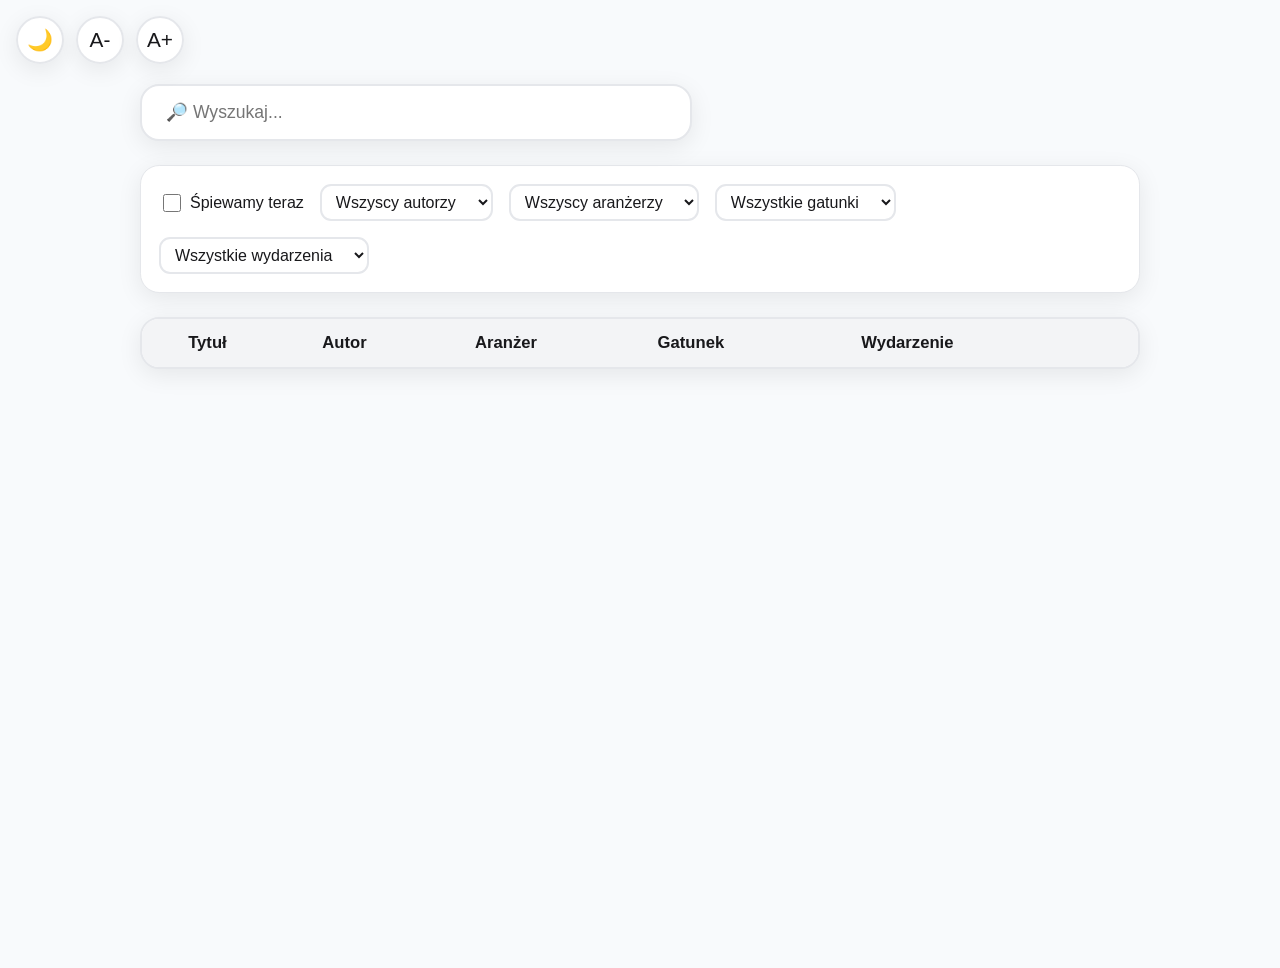
==== index.html @ 3bb729b5 "audio access proff" ====
<!DOCTYPE html>
<html lang="pl">
  <head>
    <meta charset="UTF-8" />
    <meta name="viewport" content="width=device-width, initial-scale=1.0" />
    <title>Choral Searcher</title>
    <link rel="stylesheet" href="style.css" />
  </head>
  <body class="app">
    <!-- Kontrolki motywu i czcionki -->
    <div class="controls controls--theme-font">
      <button class="controls__button controls__button--theme-toggle" aria-label="Przełącz motyw">
        <span class="controls__icon">🌙</span>
      </button>
      <button class="controls__button controls__button--font-decrease" aria-label="Zmniejsz czcionkę">
        <span class="controls__icon">A-</span>
      </button>
      <button class="controls__button controls__button--font-increase" aria-label="Zwiększ czcionkę">
        <span class="controls__icon">A+</span>
      </button>
    </div>

    <div class="container">
      <!-- Wyszukiwanie -->
      <div class="search">
        <input type="text" class="search__input" placeholder="🔎 Wyszukaj..." aria-label="Szukaj" />
      </div>

      <!-- Filtry -->
      <div class="filters">
        <label class="filters__label">
          <input type="checkbox" class="filters__checkbox filters__checkbox--active" />
          <span class="filters__text">Śpiewamy teraz</span>
        </label>
        <select class="filters__select filters__select--author" aria-label="Filtruj według autora">
          <option value="all">Wszyscy autorzy</option>
        </select>
        <select class="filters__select filters__select--arranger" aria-label="Filtruj według aranżera">
          <option value="all">Wszyscy aranżerzy</option>
        </select>
        <select class="filters__select filters__select--genre" aria-label="Filtruj według gatunku">
          <option value="all">Wszystkie gatunki</option>
        </select>
        <select class="filters__select filters__select--event" aria-label="Filtruj według wydarzenia">
          <option value="all">Wszystkie wydarzenia</option>
        </select>
      </div>

      <!-- Tabela repertuaru -->
      <div class="results">
        <div class="results__table-container">
          <table class="results__table">
            <thead>
              <tr>
                <th class="results__header" data-key="title">Tytuł</th>
                <th class="results__header" data-key="author">Autor</th>
                <th class="results__header" data-key="arranger">Aranżer</th>
                <th class="results__header" data-key="genre">Gatunek</th>
                <th class="results__header" data-key="event">Wydarzenie</th>
                <th class="results__header results__header--actions"></th>
              </tr>
            </thead>
            <tbody class="results__body">
              <!-- Wiersze dopisze JS -->
            </tbody>
          </table>
        </div>
      </div>
    </div>

    <!-- Modale -->
    <div class="modal" id="sheet-modal" aria-hidden="true">
      <div class="modal__content">
        <h2 class="modal__title">Nuty</h2>
        <button class="modal__btn modal__btn--download" data-type="sheet">Pobierz</button>
        <button class="modal__btn modal__btn--open" data-type="sheet">Otwórz</button>
        <button class="modal__btn modal__btn--close">Powrót</button>
      </div>
    </div>

    <div class="modal" id="audio-modal" aria-hidden="true">
      <div class="modal__content">
        <h2 class="modal__title">Śpiewanki</h2>
        <select class="modal__select" id="voice-select"></select>
        <button class="modal__btn modal__btn--download" data-type="audio">Pobierz</button>
        <button class="modal__btn modal__btn--open" data-type="audio">Otwórz</button>
        <button class="modal__btn modal__btn--close">Powrót</button>
      </div>
    </div>

    <script src="script.js" defer></script>
  </body>
</html>
---- style.css ----
:root {
  --bg-light: #f8fafc;
  --bg-dark: #18181b;
  --panel-light: #fff;
  --panel-dark: #23232b;
  --border-light: #e5e7eb;
  --border-dark: #333542;
  --text-light: #18181b;
  --text-dark: #f3f4f6;
  --primary: #2563eb;
  --radius: 1.2rem;
  --shadow: 0 6px 24px 0 rgba(0,0,0,0.08);
}

html {
  background: var(--bg-light);
  color: var(--text-light);
  font-family: 'Segoe UI', 'Inter', 'Roboto', Arial, sans-serif;
  font-size: 16px;
  transition: background 0.2s, color 0.2s;
}

html.dark {
  background: var(--bg-dark);
  color: var(--text-dark);
}

body.app {
  min-height: 100vh;
  background: inherit;
}

.container {
  max-width: 1000px;
  margin: 60px auto 0 auto;
  padding: 24px 16px 40px 16px;
}

.controls--theme-font {
  position: fixed;
  top: 16px;
  left: 16px;
  z-index: 100;
  display: flex;
  gap: 12px;
}

.controls__button {
  background: rgba(255,255,255,0.9);
  border: 2px solid var(--border-light);
  border-radius: 9999px;
  width: 48px;
  height: 48px;
  font-size: 1.3rem;
  color: var(--text-light);
  display: flex;
  align-items: center;
  justify-content: center;
  transition: background 0.2s, border 0.2s, color 0.2s;
  box-shadow: var(--shadow);
  cursor: pointer;
  user-select: none;
}
html.dark .controls__button {
  background: rgba(40,40,56,0.95);
  border: 2px solid var(--border-dark);
  color: var(--text-dark);
}
.controls__button:hover {
  background: var(--primary);
  color: #fff;
  border-color: var(--primary);
}

.search {
  margin-bottom: 24px;
}
.search__input {
  width: 50%;
  padding: 16px 24px;
  font-size: 1.1rem;
  border-radius: var(--radius);
  border: 2px solid var(--border-light);
  background: var(--panel-light);
  color: var(--text-light);
  box-shadow: var(--shadow);
  outline: none;
  transition: border 0.2s;
}
.search__input:focus {
  border: 2px solid var(--primary);
}
html.dark .search__input {
  background: var(--panel-dark);
  border: 2px solid var(--border-dark);
  color: var(--text-dark);
}

.filters {
  display: flex;
  flex-wrap: wrap;
  gap: 16px;
  margin-bottom: 24px;
  background: var(--panel-light);
  border-radius: var(--radius);
  padding: 18px;
  box-shadow: var(--shadow);
  border: 1.5px solid var(--border-light);
}
html.dark .filters {
  background: var(--panel-dark);
  border: 1.5px solid var(--border-dark);
}
.filters__label {
  display: flex;
  align-items: center;
  gap: 6px;
  font-size: 1rem;
}
.filters__checkbox {
  width: 18px;
  height: 18px;
  accent-color: var(--primary);
}
.filters__select {
  padding: 7px 18px 7px 10px;
  border-radius: 0.7rem;
  font-size: 1rem;
  border: 2px solid var(--border-light);
  background: var(--panel-light);
  color: var(--text-light);
  min-width: 170px;
  transition: border 0.2s, background 0.2s;
}
.filters__select:focus {
  border: 2px solid var(--primary);
}
html.dark .filters__select {
  background: var(--panel-dark);
  border: 2px solid var(--border-dark);
  color: var(--text-dark);
}

.results__table-container {
  max-height: 390px;
  overflow-y: auto;
  border-radius: var(--radius);
  border: 2px solid var(--border-light);
  background: var(--panel-light);
  box-shadow: var(--shadow);
}
html.dark .results__table-container {
  background: var(--panel-dark);
  border: 2px solid var(--border-dark);
}
.results__table {
  width: 100%;
  border-collapse: collapse;
}
.results__header {
  background: #f3f4f6;
  font-size: 1.04rem;
  font-weight: 600;
  color: var(--text-light);
  cursor: pointer;
  padding: 14px 12px;
  position: sticky;
  top: 0;
  transition: background 0.2s, color 0.2s;
  z-index: 1;
}
.results__header--actions {
  width: 85px;
  cursor: default !important;
}
html.dark .results__header {
  background: #222232;
  color: var(--text-dark);
}
.results__header:hover:not(.results__header--actions) {
  background: #e5e7eb;
}
html.dark .results__header:hover:not(.results__header--actions) {
  background: #32324a;
}
.results__body tr {
  transition: background 0.16s;
}
.results__body tr:nth-child(even) {
  background: #f1f5f9;
}
.results__body tr:nth-child(odd) {
  background: var(--panel-light);
}
.results__body tr:hover {
  background: #dbeafe;
}
html.dark .results__body tr {
  background: var(--panel-dark);
}
html.dark .results__body tr:hover {
  background: #233c64;
}
.results__body td {
  padding: 8px 20px;
  font-size: 0.98rem;
  color: var(--text-light);
  border-bottom: 1px solid var(--border-light);
  vertical-align: middle;
}
html.dark .results__body td {
  color: var(--text-dark);
  border-bottom: 1px solid #333542;
}
.results__cell--actions {
  text-align: center;
}
.results__body button {
  background: #fff;
  border: 1.5px solid #a3a3a3;
  border-radius: 0.7rem;
  padding: 5px 13px;
  font-size: 1.1rem;
  margin: 5px;
  cursor: pointer;
  box-shadow: 0 2px 6px rgba(0,0,0,0.04);
  transition: background 0.15s, border 0.15s;
}
.results__body button:hover {
  background: var(--primary);
  color: #fff;
  border-color: var(--primary);
}
html.dark .results__body button {
  background: #23232b;
  color: #f3f4f6;
  border: 1.5px solid #444455;
}
html.dark .results__body button:hover {
  background: var(--primary);
  color: #fff;
}

.modal {
  position: fixed;
  inset: 0;
  display: none;
  background: rgba(30,32,44,0.42);
  justify-content: center;
  align-items: center;
  z-index: 2000;
}
.modal[aria-hidden="false"] {
  display: flex;
}
.modal__content {
  background: var(--panel-light);
  color: var(--text-light);
  padding: 28px 24px 24px 24px;
  border-radius: var(--radius);
  min-width: 300px;
  max-width: 96vw;
  box-shadow: 0 6px 40px 0 rgba(0,0,0,0.15);
  text-align: center;
}
html.dark .modal__content {
  background: var(--panel-dark);
  color: var(--text-dark);
}
.modal__title {
  font-size: 1.13rem;
  font-weight: 600;
  margin-bottom: 20px;
}
.modal__btn {
  margin: 0.3em 0.4em;
  padding: 9px 22px;
  font-size: 1rem;
  border: 2px solid var(--primary);
  border-radius: 0.8em;
  background: var(--panel-light);
  color: var(--primary);
  cursor: pointer;
  transition: background 0.18s, color 0.18s;
  font-weight: 500;
}
.modal__btn--close {
  border-color: #999;
  color: #444;
}
.modal__btn:hover {
  background: var(--primary);
  color: #fff;
}
.modal__select {
  margin-bottom: 18px;
  margin-top: 4px;
  padding: 9px 13px;
  border-radius: 0.7em;
  font-size: 1rem;
  border: 2px solid var(--border-light);
  background: var(--panel-light);
  color: var(--text-light);
  width: 85%;
}
html.dark .modal__btn,
html.dark .modal__select {
  background: var(--panel-dark);
  color: var(--primary);
  border-color: #3d4ea3;
}
html.dark .modal__btn--close {
  color: #bbb;
  border-color: #888;
}
html.dark .modal__btn:hover {
  background: var(--primary);
  color: #fff;
}

@media (max-width: 700px) {
  .container {
    padding: 7px 2vw 15vw 2vw;
  }
  .filters {
    flex-direction: column;
    gap: 10px;
    padding: 12px 6px;
  }
  .results__table-container {
    max-height: 66vw;
  }
}
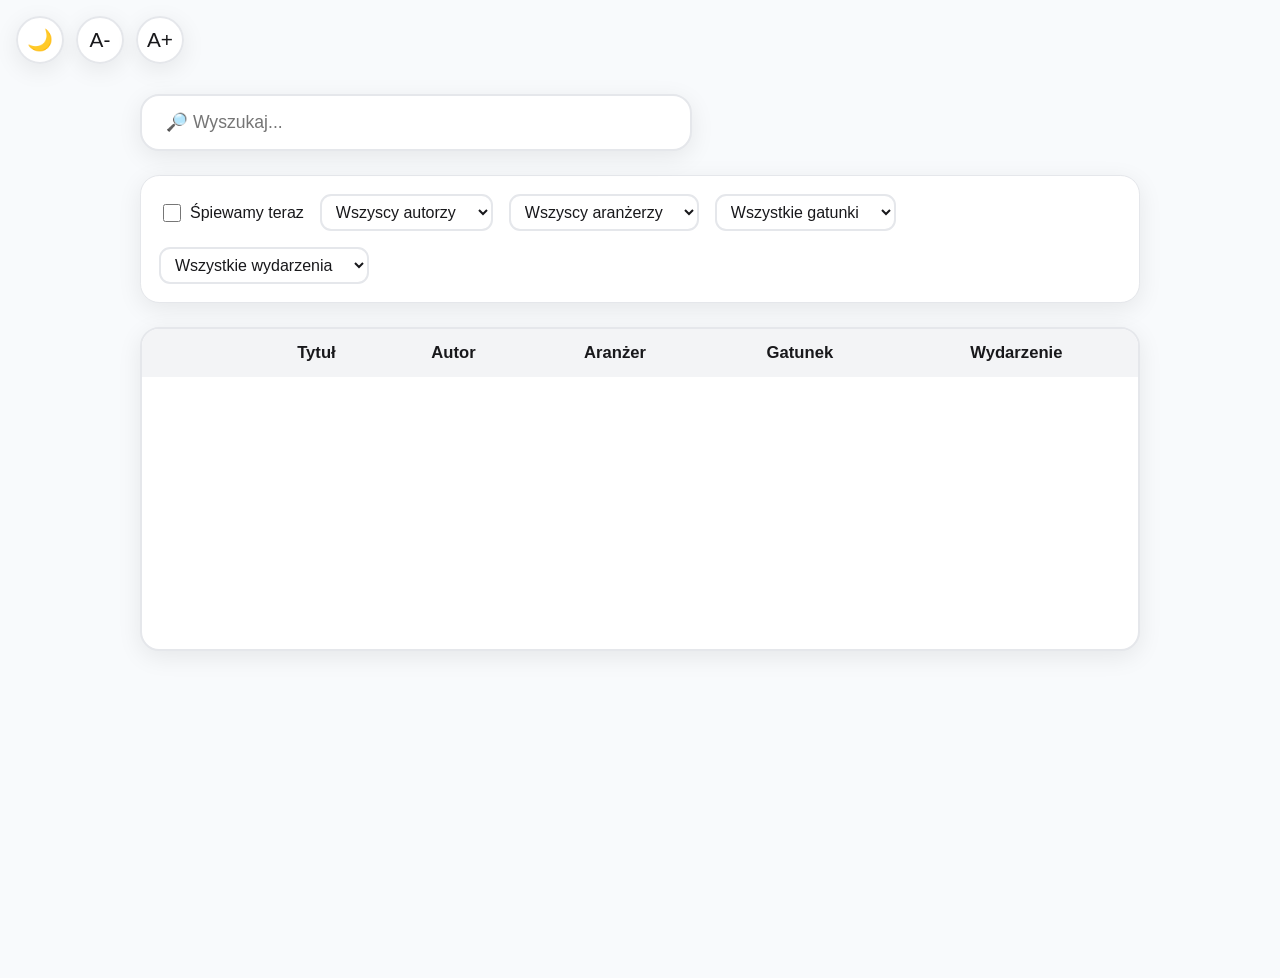
==== commit b918aa58: "buttons to the left" ====
--- a/index.html
+++ b/index.html
@@ -52,12 +52,12 @@
           <table class="results__table">
             <thead>
               <tr>
+                <th class="results__header results__header--actions"></th>
                 <th class="results__header" data-key="title">Tytuł</th>
                 <th class="results__header" data-key="author">Autor</th>
                 <th class="results__header" data-key="arranger">Aranżer</th>
                 <th class="results__header" data-key="genre">Gatunek</th>
                 <th class="results__header" data-key="event">Wydarzenie</th>
-                <th class="results__header results__header--actions"></th>
               </tr>
             </thead>
             <tbody class="results__body">
--- a/style.css
+++ b/style.css
@@ -32,7 +32,7 @@
 
 .container {
   max-width: 1000px;
-  margin: 60px auto 0 auto;
+  margin: 70px auto 0 auto;
   padding: 24px 16px 40px 16px;
 }
 
@@ -142,7 +142,7 @@
 }
 
 .results__table-container {
-  max-height: 390px;
+  min-height: 320px;
   overflow-y: auto;
   border-radius: var(--radius);
   border: 2px solid var(--border-light);
@@ -202,7 +202,7 @@
   background: #233c64;
 }
 .results__body td {
-  padding: 8px 20px;
+  padding: 8px 20px 8px 8px;
   font-size: 0.98rem;
   color: var(--text-light);
   border-bottom: 1px solid var(--border-light);
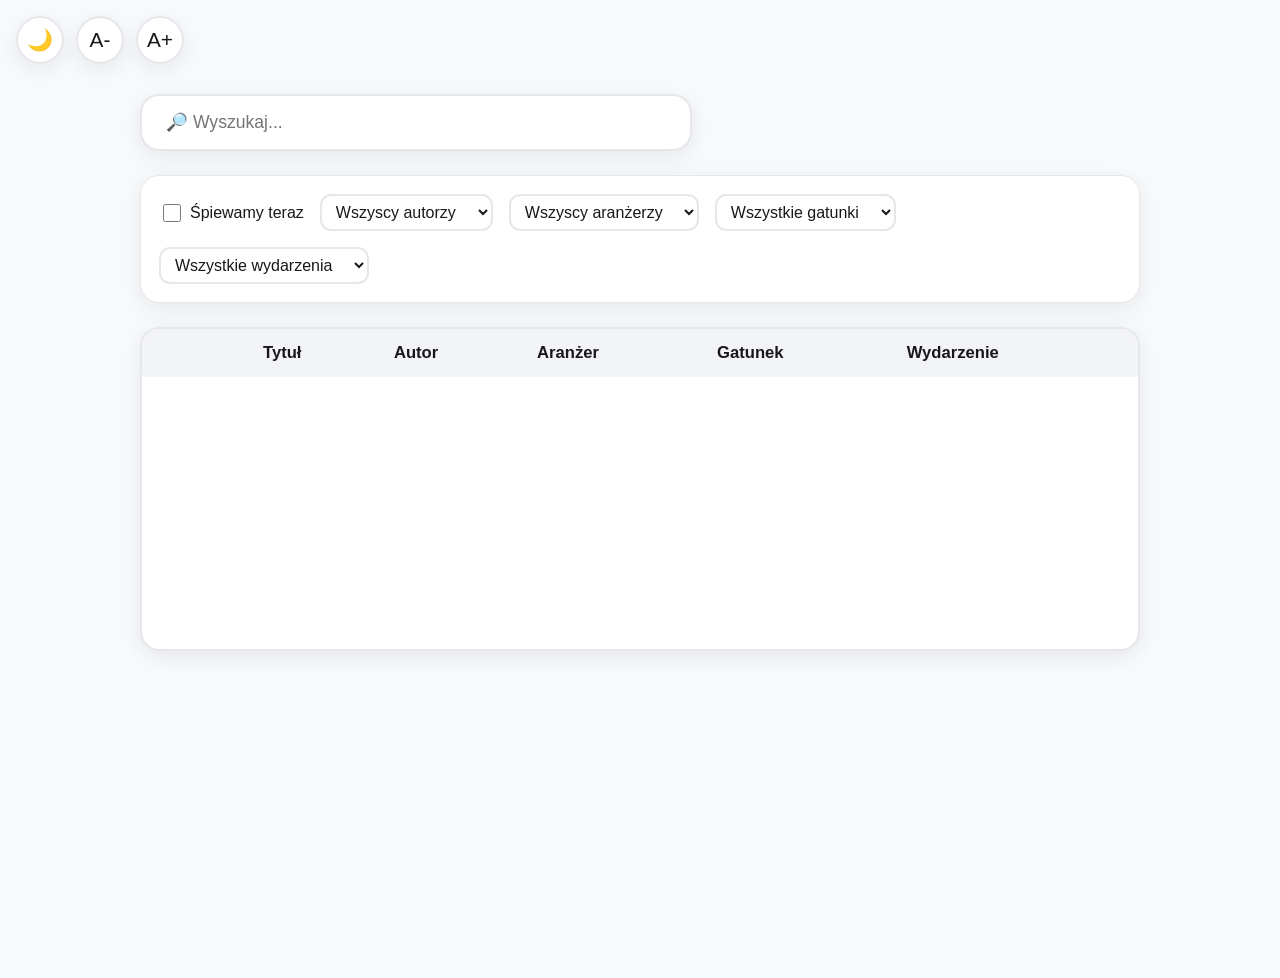
==== commit 997110fc: "og image added" ====
--- a/index.html
+++ b/index.html
@@ -3,7 +3,9 @@
   <head>
     <meta charset="UTF-8" />
     <meta name="viewport" content="width=device-width, initial-scale=1.0" />
-    <title>Choral Searcher</title>
+    <title>Śpiewnik ACPO</title>
+    <link rel="icon" href="images/icon.jpg" />
+    <meta property="og:image" content="images/share.jpg" />
     <link rel="stylesheet" href="style.css" />
   </head>
   <body class="app">
--- a/style.css
+++ b/style.css
@@ -168,6 +168,7 @@
   top: 0;
   transition: background 0.2s, color 0.2s;
   z-index: 1;
+  text-align: left;
 }
 .results__header--actions {
   width: 85px;
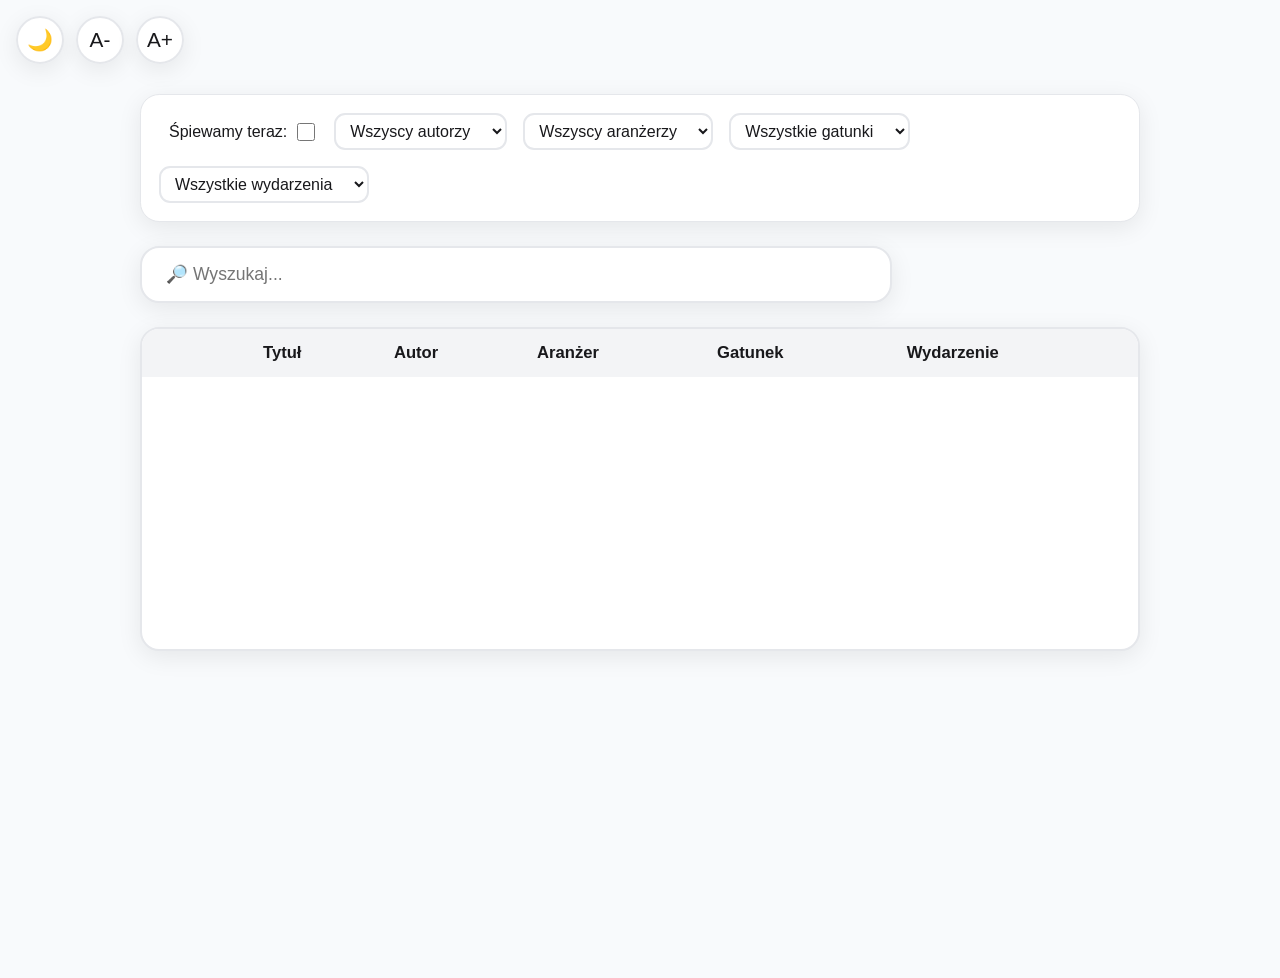
==== commit 538ef26e: "search field relocated" ====
--- a/index.html
+++ b/index.html
@@ -23,16 +23,12 @@
     </div>
 
     <div class="container">
-      <!-- Wyszukiwanie -->
-      <div class="search">
-        <input type="text" class="search__input" placeholder="🔎 Wyszukaj..." aria-label="Szukaj" />
-      </div>
-
+    
       <!-- Filtry -->
       <div class="filters">
         <label class="filters__label">
+          <span class="filters__text">Śpiewamy teraz:</span>
           <input type="checkbox" class="filters__checkbox filters__checkbox--active" />
-          <span class="filters__text">Śpiewamy teraz</span>
         </label>
         <select class="filters__select filters__select--author" aria-label="Filtruj według autora">
           <option value="all">Wszyscy autorzy</option>
@@ -46,6 +42,11 @@
         <select class="filters__select filters__select--event" aria-label="Filtruj według wydarzenia">
           <option value="all">Wszystkie wydarzenia</option>
         </select>
+      </div>
+
+      <!-- Wyszukiwanie -->
+      <div class="search">
+        <input type="text" class="search__input" placeholder="🔎 Wyszukaj..." aria-label="Szukaj" />
       </div>
 
       <!-- Tabela repertuaru -->
--- a/style.css
+++ b/style.css
@@ -61,6 +61,7 @@
   cursor: pointer;
   user-select: none;
 }
+
 html.dark .controls__button {
   background: rgba(40,40,56,0.95);
   border: 2px solid var(--border-dark);
@@ -75,8 +76,9 @@
 .search {
   margin-bottom: 24px;
 }
+
 .search__input {
-  width: 50%;
+  width: 70%;
   padding: 16px 24px;
   font-size: 1.1rem;
   border-radius: var(--radius);
@@ -87,9 +89,11 @@
   outline: none;
   transition: border 0.2s;
 }
+
 .search__input:focus {
   border: 2px solid var(--primary);
 }
+
 html.dark .search__input {
   background: var(--panel-dark);
   border: 2px solid var(--border-dark);
@@ -111,17 +115,24 @@
   background: var(--panel-dark);
   border: 1.5px solid var(--border-dark);
 }
+
+.filters__text {
+margin-left: 10px;
+}
+
 .filters__label {
   display: flex;
   align-items: center;
   gap: 6px;
   font-size: 1rem;
 }
+
 .filters__checkbox {
   width: 18px;
   height: 18px;
   accent-color: var(--primary);
 }
+
 .filters__select {
   padding: 7px 18px 7px 10px;
   border-radius: 0.7rem;
@@ -132,9 +143,11 @@
   min-width: 170px;
   transition: border 0.2s, background 0.2s;
 }
+
 .filters__select:focus {
   border: 2px solid var(--primary);
 }
+
 html.dark .filters__select {
   background: var(--panel-dark);
   border: 2px solid var(--border-dark);
@@ -149,14 +162,17 @@
   background: var(--panel-light);
   box-shadow: var(--shadow);
 }
+
 html.dark .results__table-container {
   background: var(--panel-dark);
   border: 2px solid var(--border-dark);
 }
+
 .results__table {
   width: 100%;
   border-collapse: collapse;
 }
+
 .results__header {
   background: #f3f4f6;
   font-size: 1.04rem;
@@ -170,38 +186,48 @@
   z-index: 1;
   text-align: left;
 }
+
 .results__header--actions {
   width: 85px;
   cursor: default !important;
 }
+
 html.dark .results__header {
   background: #222232;
   color: var(--text-dark);
 }
+
 .results__header:hover:not(.results__header--actions) {
   background: #e5e7eb;
 }
 html.dark .results__header:hover:not(.results__header--actions) {
   background: #32324a;
 }
+
 .results__body tr {
   transition: background 0.16s;
 }
+
 .results__body tr:nth-child(even) {
   background: #f1f5f9;
 }
+
 .results__body tr:nth-child(odd) {
   background: var(--panel-light);
 }
+
 .results__body tr:hover {
   background: #dbeafe;
 }
+
 html.dark .results__body tr {
   background: var(--panel-dark);
 }
+
 html.dark .results__body tr:hover {
   background: #233c64;
 }
+
 .results__body td {
   padding: 8px 20px 8px 8px;
   font-size: 0.98rem;
@@ -209,13 +235,16 @@
   border-bottom: 1px solid var(--border-light);
   vertical-align: middle;
 }
+
 html.dark .results__body td {
   color: var(--text-dark);
   border-bottom: 1px solid #333542;
 }
+
 .results__cell--actions {
   text-align: center;
 }
+
 .results__body button {
   background: #fff;
   border: 1.5px solid #a3a3a3;
@@ -227,16 +256,19 @@
   box-shadow: 0 2px 6px rgba(0,0,0,0.04);
   transition: background 0.15s, border 0.15s;
 }
+
 .results__body button:hover {
   background: var(--primary);
   color: #fff;
   border-color: var(--primary);
 }
+
 html.dark .results__body button {
   background: #23232b;
   color: #f3f4f6;
   border: 1.5px solid #444455;
 }
+
 html.dark .results__body button:hover {
   background: var(--primary);
   color: #fff;
@@ -251,9 +283,11 @@
   align-items: center;
   z-index: 2000;
 }
+
 .modal[aria-hidden="false"] {
   display: flex;
 }
+
 .modal__content {
   background: var(--panel-light);
   color: var(--text-light);
@@ -264,15 +298,18 @@
   box-shadow: 0 6px 40px 0 rgba(0,0,0,0.15);
   text-align: center;
 }
+
 html.dark .modal__content {
   background: var(--panel-dark);
   color: var(--text-dark);
 }
+
 .modal__title {
   font-size: 1.13rem;
   font-weight: 600;
   margin-bottom: 20px;
 }
+
 .modal__btn {
   margin: 0.3em 0.4em;
   padding: 9px 22px;
@@ -285,14 +322,17 @@
   transition: background 0.18s, color 0.18s;
   font-weight: 500;
 }
+
 .modal__btn--close {
   border-color: #999;
   color: #444;
 }
+
 .modal__btn:hover {
   background: var(--primary);
   color: #fff;
 }
+
 .modal__select {
   margin-bottom: 18px;
   margin-top: 4px;
@@ -304,16 +344,19 @@
   color: var(--text-light);
   width: 85%;
 }
+
 html.dark .modal__btn,
 html.dark .modal__select {
   background: var(--panel-dark);
   color: var(--primary);
   border-color: #3d4ea3;
 }
+
 html.dark .modal__btn--close {
   color: #bbb;
   border-color: #888;
 }
+
 html.dark .modal__btn:hover {
   background: var(--primary);
   color: #fff;
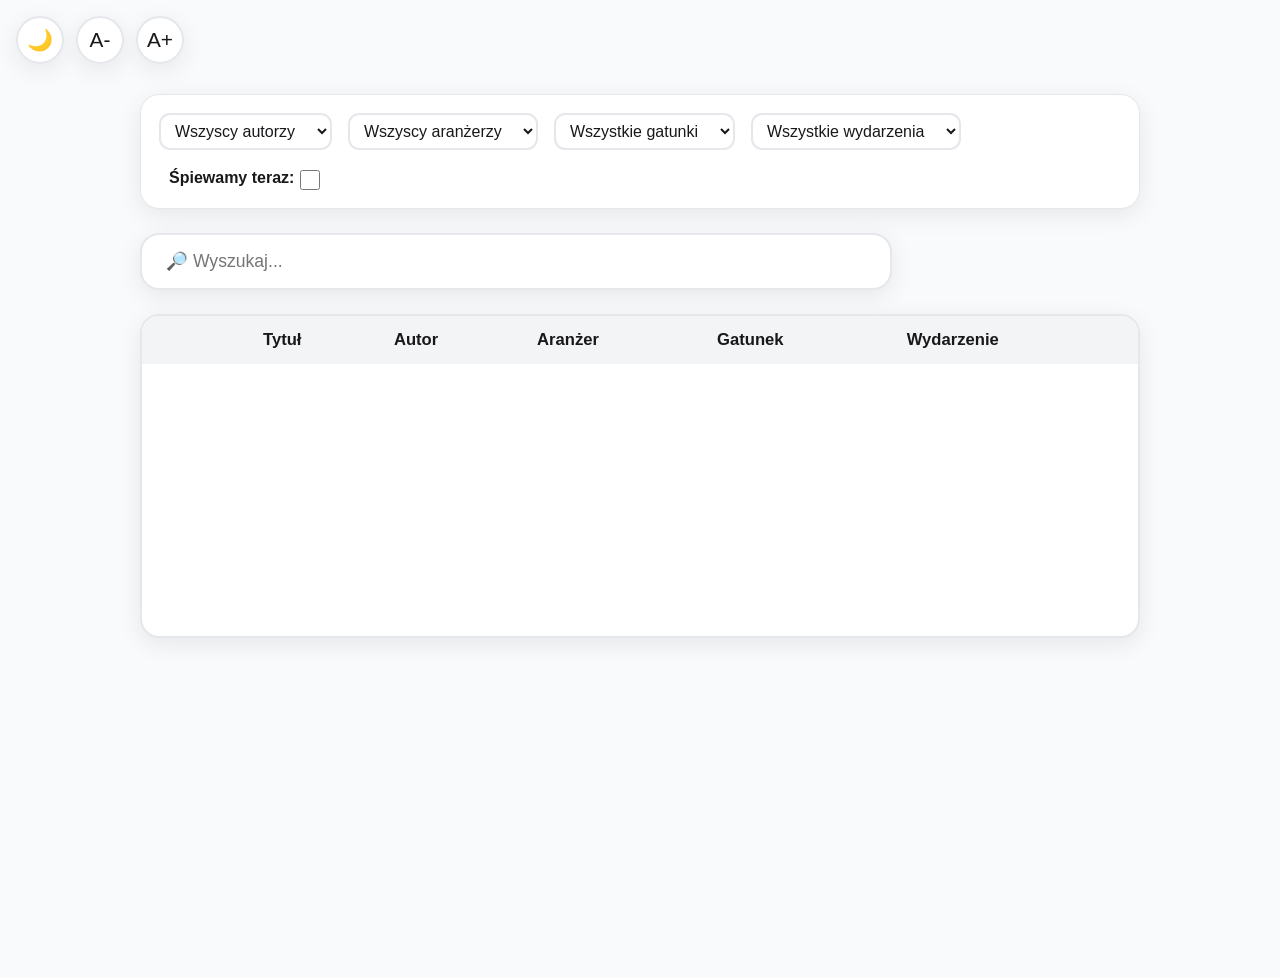
==== commit 2eb8c4b5: "checkbox repositioned" ====
--- a/index.html
+++ b/index.html
@@ -26,10 +26,6 @@
     
       <!-- Filtry -->
       <div class="filters">
-        <label class="filters__label">
-          <span class="filters__text">Śpiewamy teraz:</span>
-          <input type="checkbox" class="filters__checkbox filters__checkbox--active" />
-        </label>
         <select class="filters__select filters__select--author" aria-label="Filtruj według autora">
           <option value="all">Wszyscy autorzy</option>
         </select>
@@ -42,6 +38,10 @@
         <select class="filters__select filters__select--event" aria-label="Filtruj według wydarzenia">
           <option value="all">Wszystkie wydarzenia</option>
         </select>
+        <label class="filters__label">
+          <span class="filters__text">Śpiewamy teraz:</span>
+          <input type="checkbox" class="filters__checkbox filters__checkbox--active" />
+        </label>
       </div>
 
       <!-- Wyszukiwanie -->
--- a/style.css
+++ b/style.css
@@ -117,7 +117,8 @@
 }
 
 .filters__text {
-margin-left: 10px;
+padding-left: 10px;
+font-weight: bold;
 }
 
 .filters__label {
@@ -128,8 +129,9 @@
 }
 
 .filters__checkbox {
-  width: 18px;
-  height: 18px;
+  width: 20px;
+  height: 20px;
+  margin: 4px 0px 0px;
   accent-color: var(--primary);
 }
 
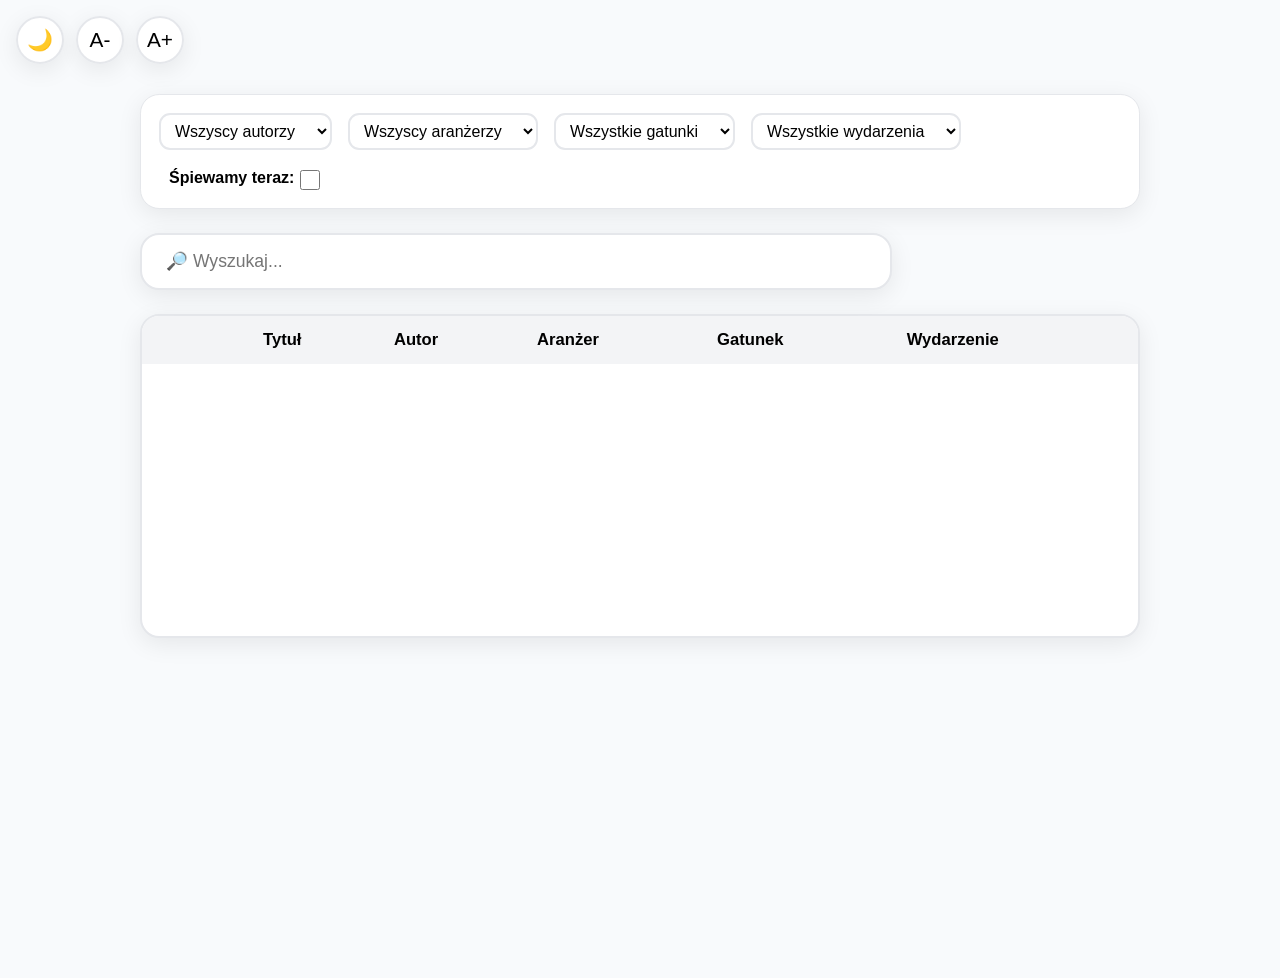
==== commit 6f87724b: "css modified" ====
--- a/index.html
+++ b/index.html
@@ -6,7 +6,7 @@
     <title>Śpiewnik ACPO</title>
     <link rel="icon" href="images/icon.jpg" />
     <meta property="og:image" content="images/share.jpg" />
-    <link rel="stylesheet" href="style.css" />
+    <link rel="stylesheet" href="css/style.css" />
   </head>
   <body class="app">
     <!-- Kontrolki motywu i czcionki -->
--- a/css/style.css
+++ b/css/style.css
@@ -0,0 +1,462 @@
+:root {
+  --bg-light: #f8fafc;
+  --bg-dark: #000000;
+  --panel-light: #fff;
+  --panel-dark: #23232b;
+  --border-light: #e5e7eb;
+  --border-dark: #555;
+  --text-light: #000000;
+  --text-dark: #f3f4f6;
+  --primary: #2563eb;
+  --primary-active: #6191f8;
+  --radius: 1.2rem;
+  --shadow: 0 6px 24px 0 rgba(0,0,0,0.08);
+}
+
+html {
+  background: var(--bg-light);
+  color: var(--text-light);
+  font-family: 'Segoe UI', 'Inter', 'Roboto', Arial, sans-serif;
+  font-size: 16px;
+  transition: background 0.2s, color 0.2s;
+}
+
+html.dark {
+  background: var(--bg-dark);
+  color: var(--text-dark);
+}
+
+body.app {
+  min-height: 100vh;
+  background: inherit;
+}
+
+.container {
+  max-width: 1000px;
+  margin: 70px auto 0 auto;
+  padding: 24px 16px 40px 16px;
+}
+
+.controls--theme-font {
+  position: fixed;
+  top: 16px;
+  left: 16px;
+  z-index: 100;
+  display: flex;
+  gap: 12px;
+}
+
+.controls__button {
+  background: rgba(255,255,255,0.9);
+  border: 2px solid var(--border-light);
+  border-radius: 9999px;
+  width: 48px;
+  height: 48px;
+  font-size: 1.3rem;
+  color: var(--text-light);
+  display: flex;
+  align-items: center;
+  justify-content: center;
+  transition: background 0.2s, border 0.2s, color 0.2s;
+  box-shadow: var(--shadow);
+  cursor: pointer;
+  user-select: none;
+}
+
+html.dark .controls__button {
+  background: rgba(40,40,56,0.95);
+  border: 2px solid var(--border-dark);
+  color: var(--text-dark);
+}
+.controls__button:hover {
+  background: var(--primary);
+  color: #fff;
+  border-color: var(--primary);
+  transition: 12ms;
+}
+
+html.dark .controls__button:hover {
+  background: var(--primary);
+  border: 2px solid var(--primary);
+  color: var(--text-dark);
+  transition: 12ms;
+}
+
+.controls__button:active {
+  background: var(--primary-active);
+  color: #fff;
+  border-color: var(--primary-active);
+  transition: 3ms;
+}
+
+html.dark .controls__button:active {
+  background: var(--primary-active);
+  border: 2px solid var(--primary-active);
+  color: var(--text-dark);
+  transition: 3ms;
+}
+
+
+.search {
+  margin-bottom: 24px;
+}
+
+.search__input {
+  width: 70%;
+  padding: 16px 24px;
+  font-size: 1.1rem;
+  border-radius: var(--radius);
+  border: 2px solid var(--border-light);
+  background: var(--panel-light);
+  color: var(--text-light);
+  box-shadow: var(--shadow);
+  outline: none;
+  transition: border 0.2s;
+}
+
+.search__input:hover {
+  border: 2px solid #ccc;
+  background: #eee;
+  transition: 3ms;
+}
+
+.search__input:focus {
+  border: 2px solid var(--primary);
+}
+
+html.dark .search__input {
+  background: var(--panel-dark);
+  border: 2px solid var(--border-dark);
+  color: var(--text-dark);
+}
+
+html.dark .search__input:hover {
+  background: #333;
+  transition: 3ms;
+}
+
+html.dark .search__input:focus {
+  border: 2px solid var(--primary);
+  background: #333;
+}
+
+.filters {
+  display: flex;
+  flex-wrap: wrap;
+  gap: 16px;
+  margin-bottom: 24px;
+  background: var(--panel-light);
+  border-radius: var(--radius);
+  padding: 18px;
+  box-shadow: var(--shadow);
+  border: 1.5px solid var(--border-light);
+}
+html.dark .filters {
+  background: var(--panel-dark);
+  border: 1.5px solid var(--border-dark);
+}
+
+.filters__text {
+padding-left: 10px;
+font-weight: 600;
+}
+
+.filters__label {
+  display: flex;
+  align-items: center;
+  gap: 6px;
+  font-size: 1rem;
+}
+
+.filters__checkbox {
+  width: 20px;
+  height: 20px;
+  margin: 4px 0px 0px;
+  accent-color: var(--primary);
+}
+
+.filters__select {
+  padding: 7px 18px 7px 10px;
+  border-radius: 0.7rem;
+  font-size: 1rem;
+  border: 2px solid var(--border-light);
+  background: var(--panel-light);
+  color: var(--text-light);
+  min-width: 170px;
+  transition: border 0.2s, background 0.2s;
+}
+
+html.dark .filters__select {
+  background: var(--panel-dark);
+  border: 2px solid var(--border-dark);
+  color: var(--text-dark);
+}
+
+.results__table-container {
+  min-height: 320px;
+  overflow-y: auto;
+  border-radius: var(--radius);
+  border: 2px solid var(--border-light);
+  background: var(--panel-light);
+  box-shadow: var(--shadow);
+}
+
+html.dark .results__table-container {
+  background: var(--panel-dark);
+  border: 2px solid var(--border-dark);
+}
+
+.results__table {
+  width: 100%;
+  border-collapse: collapse;
+}
+
+.results__header {
+  background: #f3f4f6;
+  font-size: 1.04rem;
+  font-weight: 600;
+  color: var(--text-light);
+  cursor: pointer;
+  padding: 14px 12px;
+  position: sticky;
+  top: 0;
+  transition: background 0.2s, color 0.2s;
+  z-index: 1;
+  text-align: left;
+}
+
+.results__header--actions {
+  width: 85px;
+  cursor: default !important;
+}
+
+html.dark .results__header {
+  background: #222232;
+  color: var(--text-dark);
+}
+
+.results__header:hover:not(.results__header--actions) {
+  background: #e5e7eb;
+}
+html.dark .results__header:hover:not(.results__header--actions) {
+  background: #32324a;
+}
+
+.results__body tr {
+  transition: background 0.16s;
+}
+
+.results__body tr:nth-child(even) {
+  background: #f1f5f9;
+}
+
+.results__body tr:nth-child(odd) {
+  background: var(--panel-light);
+}
+
+.results__body tr:hover {
+  background: #dbeafe;
+}
+
+html.dark .results__body tr {
+  background: var(--panel-dark);
+}
+
+html.dark .results__body tr:hover {
+  background: #233c64;
+}
+
+.results__body td {
+  padding: 8px 20px 8px 8px;
+  font-size: 0.98rem;
+  color: var(--text-light);
+  border-bottom: 1px solid var(--border-light);
+  vertical-align: middle;
+}
+
+html.dark .results__body td {
+  color: var(--text-dark);
+  border-bottom: 1px solid #333542;
+}
+
+.results__cell--actions {
+  text-align: center;
+}
+
+.results__body button {
+  background: #fff;
+  border: 1.5px solid #a3a3a3;
+  border-radius: 0.7rem;
+  padding: 5px 13px;
+  font-size: 1.1rem;
+  margin: 5px;
+  cursor: pointer;
+  box-shadow: 0 2px 6px rgba(0,0,0,0.04);
+  transition: 15ms;
+}
+
+.results__body button:hover {
+  background: var(--primary);
+  color: #fff;
+  border-color: var(--primary);
+}
+
+.results__body button:active {
+  background: var(--primary-active);
+  border-color: var(--primary-active);
+}
+
+html.dark .results__body button {
+  background: #23232b;
+  color: #f3f4f6;
+  border: 1.5px solid #444455;
+}
+
+html.dark .results__body button:hover {
+  background: var(--primary);
+  border: solid 2px var(--primary);
+  color: #fff;
+  border: 1.5px solid var(--primary);
+}
+
+html.dark .results__body button:active {
+  background: var(--primary-active);
+  border: solid 1.5px var(--primary-active);
+}
+
+.modal {
+  position: fixed;
+  inset: 0;
+  display: none;
+  background: rgba(30,32,44,0.42);
+  justify-content: center;
+  align-items: center;
+  z-index: 2000;
+}
+
+.modal[aria-hidden="false"] {
+  display: flex;
+}
+
+.modal__content {
+  background: var(--panel-light);
+  color: var(--text-light);
+  padding: 28px 24px 24px 24px;
+  border-radius: var(--radius);
+  min-width: 300px;
+  max-width: 96vw;
+  box-shadow: 0 6px 40px 0 rgba(0,0,0,0.15);
+  text-align: center;
+  border: 10px #888;
+}
+
+html.dark .modal__content {
+  background: var(--panel-dark);
+  color: var(--text-dark);
+}
+
+.modal__title {
+  font-size: 1.13rem;
+  font-weight: 600;
+  margin-bottom: 20px;
+}
+
+.modal__btn {
+  margin: 0.3em 0.4em;
+  padding: 9px 22px;
+  font-size: 1rem;
+  border: 2px solid #ddd;
+  border-radius: 0.8em;
+  background: var(--panel-light);
+  color: #444;
+  cursor: pointer;
+  transition: background 0.12s, color 0.12s, border 0.12s;
+  font-weight: 500;
+}
+
+.modal__btn--close {
+  border-color: #ddd;
+  color: #444;
+}
+
+.filters__select:hover,
+.modal__select:hover {
+  border: 2px solid #ccc;
+  background: #eee;
+  transition: 12ms;
+}
+
+.modal__btn:hover {
+  border: 2px solid var(--primary);
+  background: var(--primary);
+  color: #fff;
+}
+
+.filters__select:active,
+.modal__btn:active,
+.modal__select:active {
+  border: 2px solid var(--primary-active);
+  background: var(--primary-active);
+  color: #fff;
+  transition: 3ms;
+}
+
+.modal__select {
+  margin-bottom: 18px;
+  margin-top: 4px;
+  padding: 9px 13px;
+  border-radius: 0.7em;
+  font-size: 1rem;
+  border: 2px solid var(--border-light);
+  background: var(--panel-light);
+  color: var(--text-light);
+  width: 85%;
+  transition: 12ms;
+}
+
+html.dark .modal__btn,
+html.dark .modal__select {
+  background: var(--panel-dark);
+  color: #fff;
+  border-color: var(--border-dark);
+}
+
+html.dark .modal__btn--close {
+  color: #fff;
+  border-color: var(--border-dark);
+}
+
+html.dark .filters__select:hover,
+html.dark .modal__select:hover {
+   background: #333;
+  color: var(--text-dark);
+  transition: 12ms;
+}
+
+html.dark .modal__btn:hover {
+  background: var(--primary);
+  color: var(--text-dark);
+  border: 2px solid #2564ebb6;
+}
+
+html.dark .filters__select:active,
+html.dark .modal__btn:active,
+html.dark .modal__select:active {
+  background: var(--primary-active);
+  border: 2px solid var(--primary-active);
+  transition: 3ms;
+}
+
+@media (max-width: 700px) {
+  .container {
+    padding: 7px 2vw 15vw 2vw;
+  }
+  .filters {
+    flex-direction: column;
+    gap: 10px;
+    padding: 12px 6px;
+  }
+  .results__table-container {
+    max-height: 66vw;
+  }
+}
